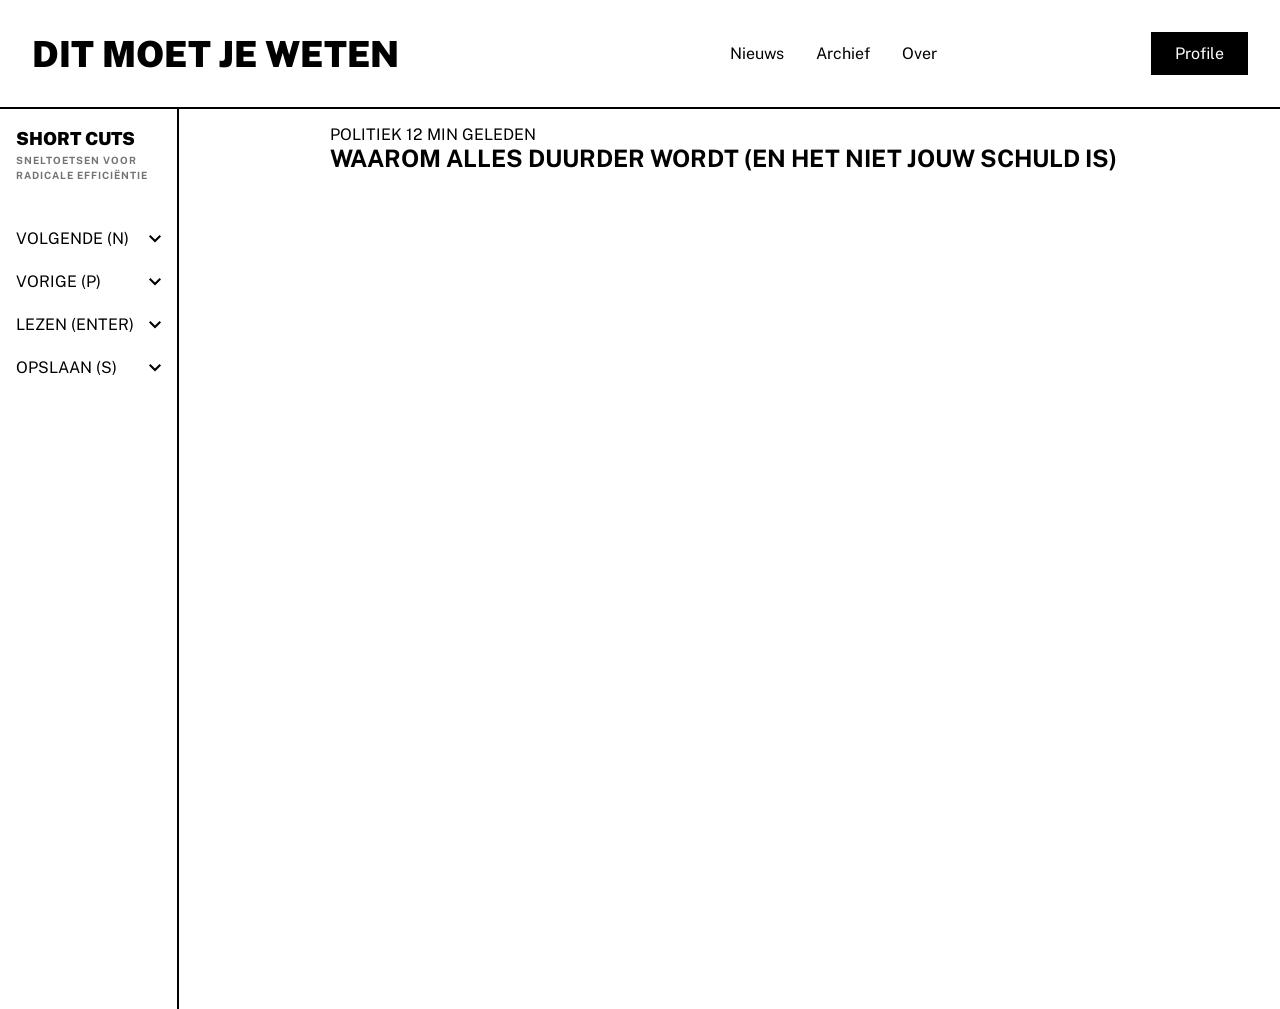
==== HTML/index.html @ c1387897 "Styling header en main" ====
<!DOCTYPE html>
<html lang="en">
<head>
    <meta charset="UTF-8">
    <meta name="viewport" content="width=device-width, initial-scale=1.0">
    <title>HCD</title>
    <link rel="stylesheet" href="/CSS/index.css">
    <script src="/JS/index.js" defer></script>
</head>
<body>

    <header>

        <nav>

            <h1>Dit moet je weten</h1>

            <ul>
                <li>Nieuws</li>
                <li>Archief</li>
                <li>Over</li>
            </ul>

            <a class="profile-button" href="/HTML/Profile.html">Profile</a>

        </nav>

    </header>


    <main>

        <aside>
            <div>
                <h1 class="short-cuts">Short cuts</h1>
                <p>Sneltoetsen voor radicale efficiëntie</p>
            </div>

            <ul>
                <li>
                    <div>
                        <p>VOLGENDE (N)</p>
                        <svg xmlns="http://www.w3.org/2000/svg" width="12" height="8" viewBox="0 0 12 8" fill="none">
                        <path d="M6 7.4L0 1.4L1.4 0L6 4.6L10.6 0L12 1.4L6 7.4Z" fill="black"/>
                        </svg>
                    </div>
                </li>

                <li>
                    <div>
                        <p>VORIGE (P)</p>
                        <svg xmlns="http://www.w3.org/2000/svg" width="12" height="8" viewBox="0 0 12 8" fill="none">
                        <path d="M6 7.4L0 1.4L1.4 0L6 4.6L10.6 0L12 1.4L6 7.4Z" fill="black"/>
                        </svg>
                    </div>
                </li>

                <li>
                    <div>
                        <p>LEZEN (ENTER)</p>
                        <svg xmlns="http://www.w3.org/2000/svg" width="12" height="8" viewBox="0 0 12 8" fill="none">
                        <path d="M6 7.4L0 1.4L1.4 0L6 4.6L10.6 0L12 1.4L6 7.4Z" fill="black"/>
                        </svg>
                    </div>
                </li>

                <li>
                    <div>
                        <p>OPSLAAN (S)</p>
                        <svg xmlns="http://www.w3.org/2000/svg" width="12" height="8" viewBox="0 0 12 8" fill="none">
                        <path d="M6 7.4L0 1.4L1.4 0L6 4.6L10.6 0L12 1.4L6 7.4Z" fill="black"/>
                        </svg>
                    </div>
                </li>
            </ul>
        </aside>

        <section>

            <div>
                <div>
                    <span>POLITIEK</span>
                    <time datetime="">12 MIN GELEDEN</time>
                </div>

                <h1>WAAROM ALLES DUURDER WORDT (EN HET NIET JOUW SCHULD IS)</h1>
                <p></p>
                <img src="" alt="">
            </div>

        </section>


    </main>


    <footer>

    </footer>

</body>
</html>
---- CSS/index.css ----
@import url("https://fonts.googleapis.com/css2?family=Newsreader:opsz,wght@6..72,400;6..72,500;6..72,700&family=Public+Sans:wght@400;500;700;800;900&display=swap");

:root {
    /* Color System */
    --color-primary: #000000;
    --color-on-primary: #ffffff;
    --color-surface: #f9f9f9;
    --color-surface-container: #eeeeee;
    --color-tertiary: #324100;
    --color-on-tertiary: #c3f400;
    --color-outline-variant: #737373;

    /* Typography */
    --font-label: "Public Sans", sans-serif;
    --font-text: "Newsreader", serif;
    --font-header: "Public Sans", sans-serif;
}

* {
    box-sizing: border-box;
    margin: 0;
    padding: 0;
}



body {
    width: 100vw;
    height: 100vh;
    font-family: var(--font-header);
}


/* Header/Nav */
header {
    width: 100%;
    height: fit-content;
    padding: 2em;
    padding: 2em;
    border-bottom: 2px solid var(--color-primary);

    nav {
    width: 100%;
    height: 100%;
    display: flex;
    justify-content: space-between;
    align-items: center;

        h1 {
            text-transform: uppercase;
            font-size: 36px;
            font-style: normal;
            font-weight: 900;
        }

        ul {
            list-style: none;
            display: flex;
            justify-content: space-evenly;
            width: 10%;

            li {
                padding: 0em 1em;
            }

            a{
                text-decoration: none;
            }
        }

    }
}

.profile-button {
    display: flex;
    padding: 12px 24px;
    flex-direction: column;
    justify-content: center;
    align-items: center;
    background-color: var(--color-primary);
    color: var(--color-on-primary);

    text-decoration: none;
}

/********
 * MAIN *
 ********/
main {
    width: 100vw;
    height: 100vh;
    display: grid;
    grid-template-columns: 14vw 1fr;

    aside {
        width: 14vw;
        height: 100vh;
        padding: 1em;
        border-right: 2px solid var(--color-primary);
        
       > div {
            margin-bottom: 34px;

        h1 {
                color: var(--color-primary);
                font-family: var(--font-header);
                font-size: 18px;
                font-style: normal;
                font-weight: 900;
                line-height: 28px; /* 155.556% */
                text-transform: uppercase;
            }

         p {
                color: var(--color-outline-variant);
                font-family: var(--font-header);
                font-size: 10px;
                font-style: normal;
                font-weight: 700;
                line-height: 15px; /* 150% */
                letter-spacing: 1px;
                text-transform: uppercase;
            }
        }

       > ul {
                list-style: none;

                li {
                    padding: 12px 0px;

                   > div {
                        display: flex;
                        justify-content: space-between;
                        align-items: center;
                    }
                }
            }
    }




    section {
        display: flex;
        flex-direction: column;
        width: 100%;
        padding: 16px;

        div {
            width: 800px;
            align-self: center;
        }
    }
}











/* Footer */
footer {

}
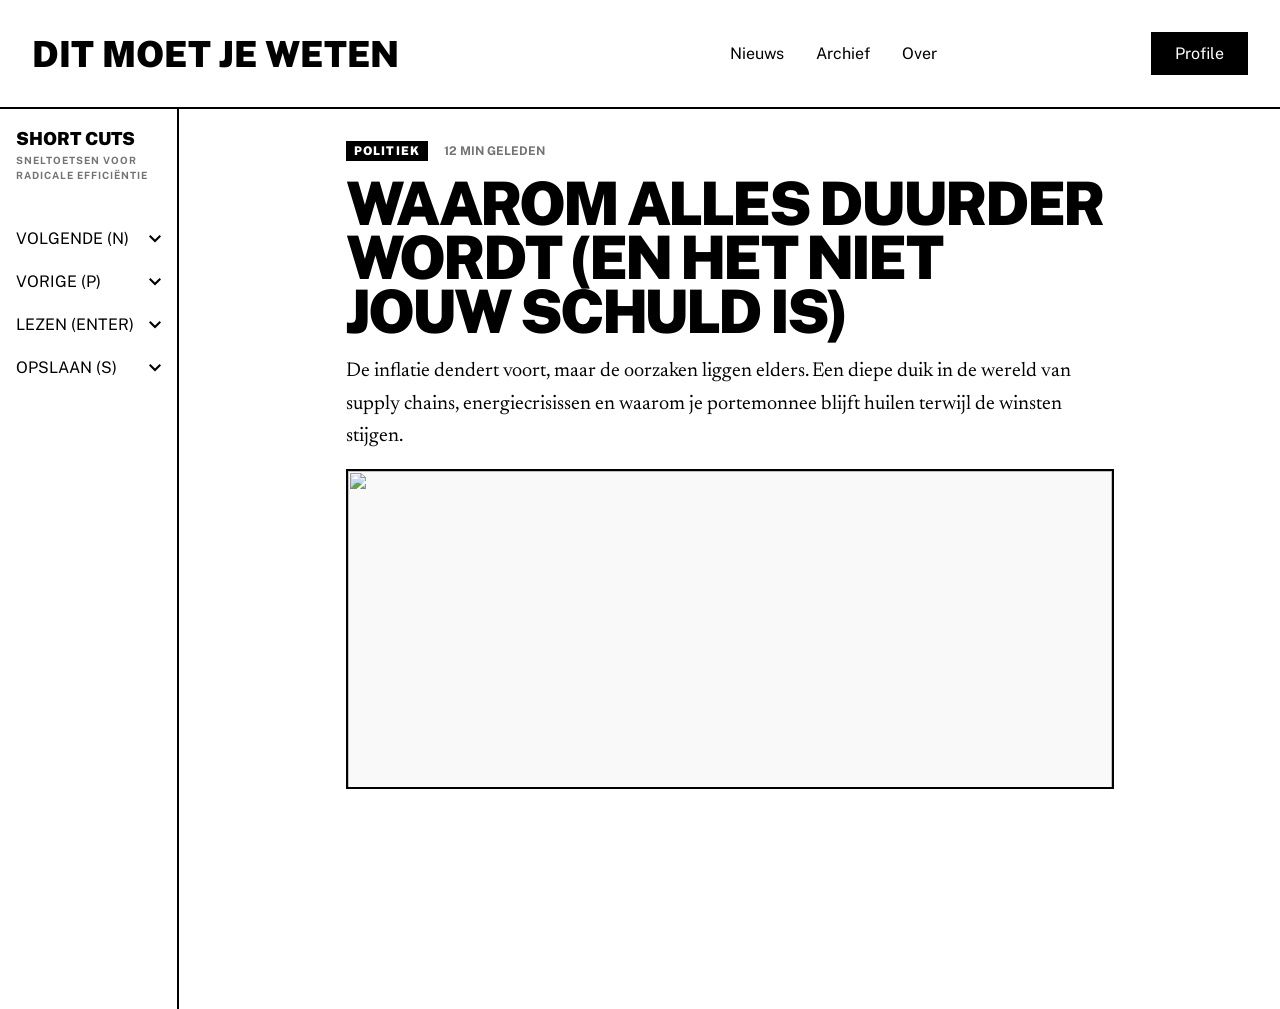
==== commit 8433bea3: "w" ====
--- a/HTML/index.html
+++ b/HTML/index.html
@@ -79,13 +79,19 @@
 
             <div>
                 <div>
-                    <span>POLITIEK</span>
-                    <time datetime="">12 MIN GELEDEN</time>
+                    <h1>Waarom alles duurder wordt (en het niet jouw schuld is)</h1>
+                    <p>
+                        De inflatie dendert voort, maar de oorzaken liggen elders. Een diepe duik in de
+                        wereld van supply chains, energiecrisissen en waarom je portemonnee blijft huilen
+                        terwijl de winsten stijgen.
+                    </p>
+                    <img src="" alt="">
                 </div>
 
-                <h1>WAAROM ALLES DUURDER WORDT (EN HET NIET JOUW SCHULD IS)</h1>
-                <p></p>
-                <img src="" alt="">
+                <div>
+                    <span>POLITIEK</span>
+                    <time datetime="">12 min geleden</time>
+                </div>
             </div>
 
         </section>
--- a/CSS/index.css
+++ b/CSS/index.css
@@ -141,30 +141,84 @@
 
 
 
-    section {
+    section:nth-of-type(1) {
         display: flex;
         flex-direction: column;
         width: 100%;
         padding: 16px;
 
-        div {
+        > div {
             width: 800px;
             align-self: center;
+            display: flex;
+            flex-direction: column-reverse;
+            padding: 1em;
+            gap: 1em;
+            
+
+            div:nth-of-type(1) {
+                display: flex;
+                flex-direction: column;
+                gap: 1em;
+
+                h1 {
+                    color: var(--color-primary);
+                    font-family: var(--font-header);
+                    font-size: 60px;
+                    font-style: normal;
+                    font-weight: 900;
+                    line-height: 54px; /* 90% */
+                    letter-spacing: -3px;
+                    text-transform: uppercase;
+                }
+
+                p {
+                    color: var(--color-primary);
+                    font-family: var(--font-text);
+                    font-size: 20px;
+                    font-style: normal;
+                    font-weight: 400;
+                    line-height: 32.5px; /* 162.5% */
+                }
+
+                img {
+                    width: 100%;
+                    height: 20em;
+                    border: 2px solid #000;
+                    background: var(--color-surface);
+                }
+            }
+
+            div:nth-of-type(2) {
+                display: flex;
+                align-items: center;
+                gap: 1em;
+
+                span {
+                    background: var(--color-primary);
+                    color: var(--color-on-primary);
+                    font-family: var(--font-label);
+                    padding: 2px 8px;
+
+                    font-size: 12px;
+                    font-style: normal;
+                    font-weight: 900;
+                    line-height: 16px; /* 133.333% */
+                    letter-spacing: 1.2px;
+                    text-transform: uppercase;
+                }
+
+                time {
+                    color: #737373;
+                    font-family: var(--font-label);
+                    font-size: 12px;
+                    font-style: normal;
+                    font-weight: 700;
+                    line-height: 16px; /* 133.333% */
+                    text-transform: uppercase;
+                }
+            }
         }
     }
 }
 
-
-
-
-
-
-
-
-
-
-
-/* Footer */
-footer {
-
-}
